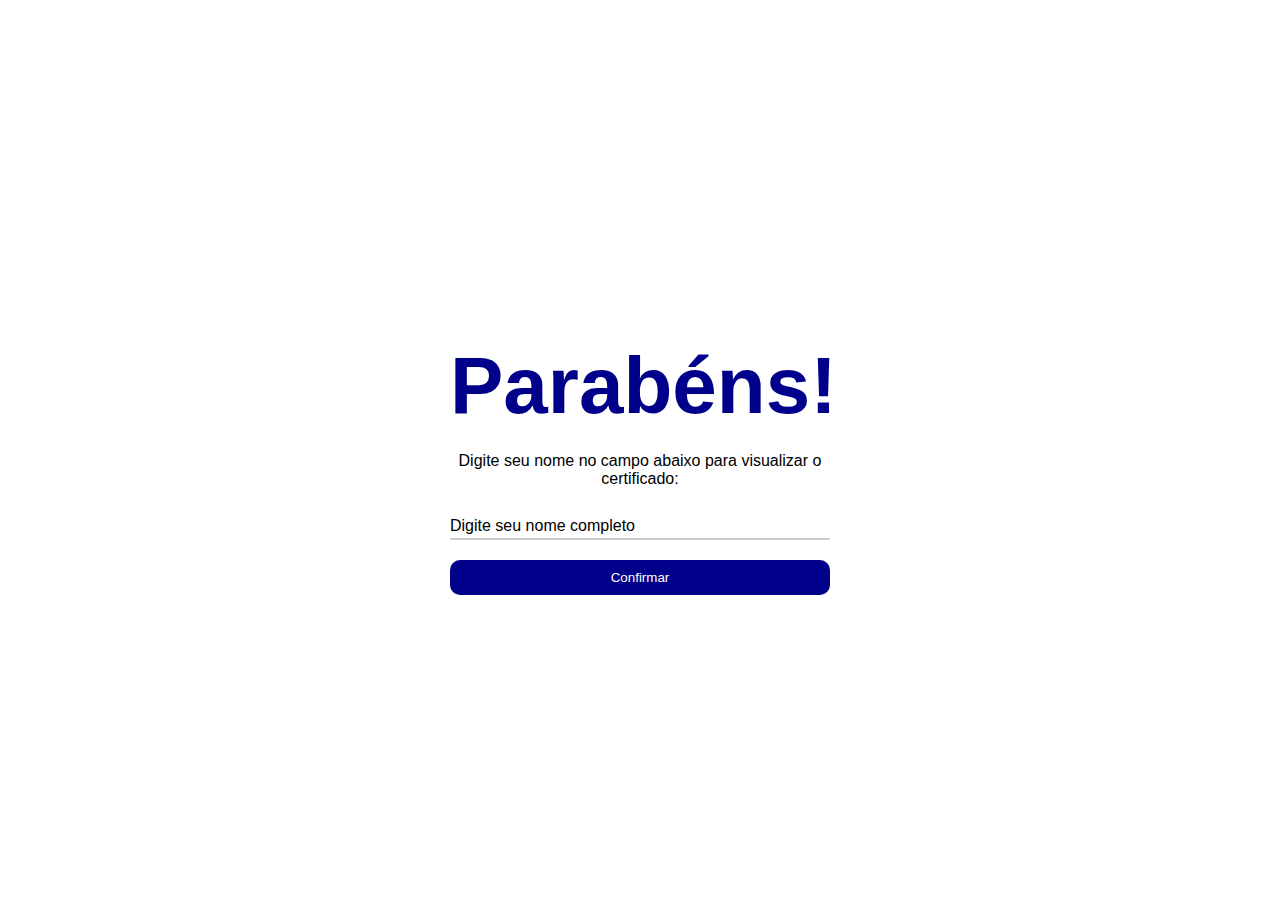
==== index.html @ 961e02dc "Add files via upload" ====
<!DOCTYPE html>
<link rel="stylesheet" href="style.css">
<html lang="pt-br">
    <head> 
        <meta charset="UTF-8">
        <meta http-equiv="X-UA-Compatible" content="IE=edge">
        <meta name="viewport" content="widht=device-width, initial-scale=1.0">
        <title>CEVA Logistics - Certificado</title>
    </head>
<body>
    <section class="form-container">
        <div class="container">
            <form action="certificado.html" method="GET">
                <h1>Parabéns!</h1>
                <p>Digite seu nome no campo abaixo para visualizar o certificado:</p>
                <div class="input-single">
                    <input type="text" name="nomebox" id="nomebox" class="input" autocomplete="off" required>
                    <label for="nomebox">Digite seu nome completo</label>
                </div>
                <button type="submit">Confirmar</button>
            
            </form>
        </div>
    </section>
</body>


</html>
---- style.css ----
*{
    margin: 0;
    padding: 0;
    box-sizing: border-box;
    font-family:Arial, Helvetica, sans-serif;
}

body {
    width: 100%;
    height: 100vh;
    background-image: url(https://photos.watchmedier.dk/watchmedier/resize:fill:3840:0:0/plain/https://photos.watchmedier.dk/Images/article13032092.ece/ALTERNATES/schema-16_9/doc7g2tyjh7rzki6k2mmv4.jpg);
    background-position: center;
    background-repeat: no-repeat;
    background-size: cover;
    display: flex;
    align-items: center;
    justify-content: center;
}

.container{
    max-width: 1280px;
    margin: 0 auto;
    padding: 0 4%;
}

form{
    background-color:white;
    max-width: 500px;
    height: 300px;
    padding: 40px;
    border-radius: 20px;
}

form h1{
    text-align: center;
    font-size: 80px;
    color:darkblue;
}

form p{
    text-align: center;
    margin: 20px 0;
}

.input-single{
    position: relative;
    margin: 20px 0;
}

.input-single label{
    position: absolute;
    left: 0;
    bottom: 5px;
    transition: all 0.2s;
    cursor: text;
}

button{
    width: 100%;
    text-align: center; 
    padding: 10px 20px;
    border: 0;
    border-radius: 10px;
    background-color: darkblue;
    color: white;
    cursor: pointer;
}
.input{
    width: 100%;
    border: 0;
    border-bottom: 2px solid #ccc;
    padding: 5px;
    font-size: 17px;
    outline: 0;
}

form .input-single .input:focus ~ label,
form .input-single .input:valid ~ label{
    transform: translateY(-24px);
    font-size: 12px;
    color: blue;
}

.btn{
    width: 100%;
    text-align: center;
}

form input[type=button]{
    padding: 10px 40px;
    border: 0;
    border-radius: 10px;
    background-color: blue;
    color: white;
    cursor: pointer;
}
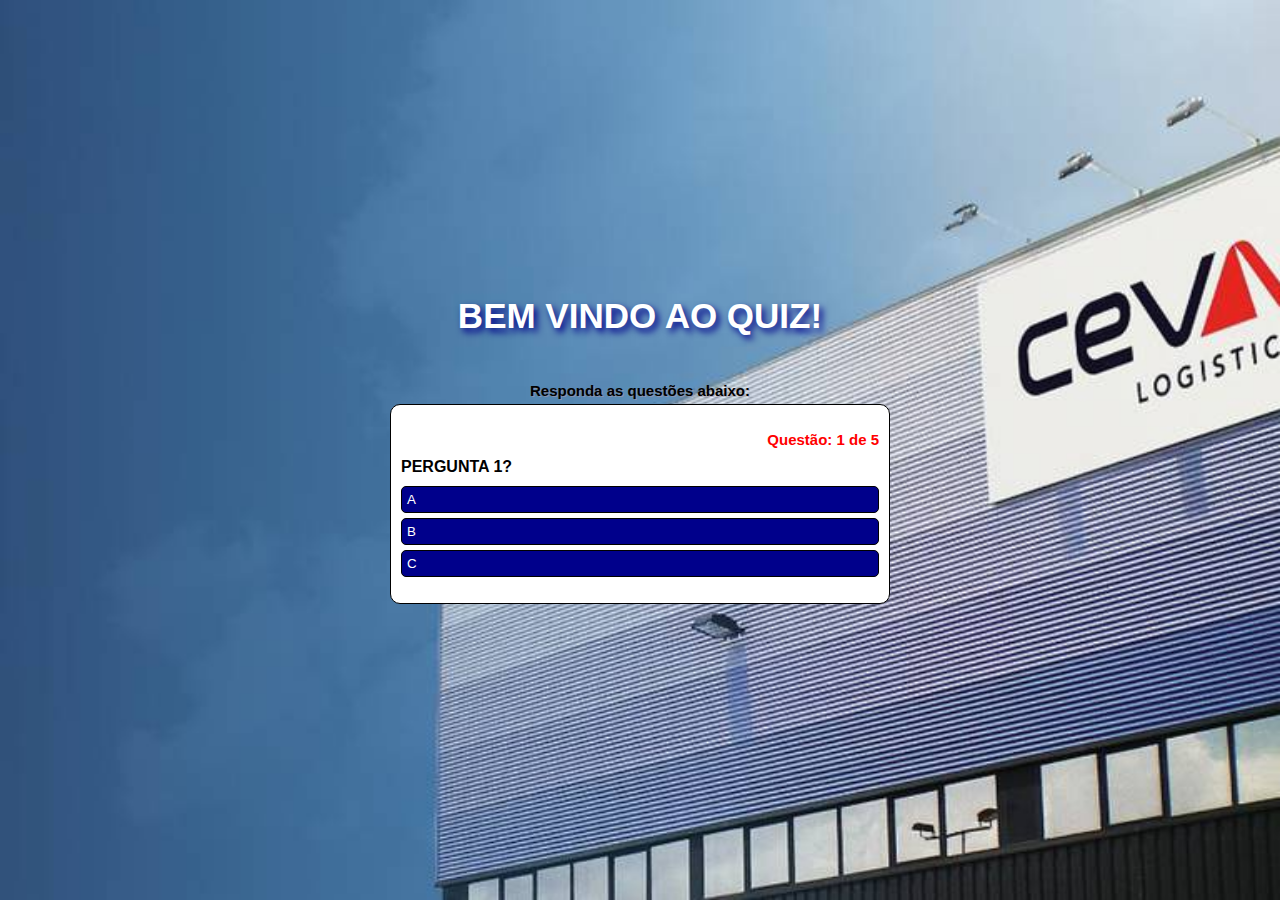
==== commit 6ee47a77: "Add files via upload" ====
--- a/index.html
+++ b/index.html
@@ -1,28 +1,33 @@
-<!DOCTYPE html>
-<link rel="stylesheet" href="style.css">
-<html lang="pt-br">
-    <head> 
-        <meta charset="UTF-8">
-        <meta http-equiv="X-UA-Compatible" content="IE=edge">
-        <meta name="viewport" content="widht=device-width, initial-scale=1.0">
-        <title>CEVA Logistics - Certificado</title>
-    </head>
-<body>
-    <section class="form-container">
-        <div class="container">
-            <form action="certificado.html" method="GET">
-                <h1>Parabéns!</h1>
-                <p>Digite seu nome no campo abaixo para visualizar o certificado:</p>
-                <div class="input-single">
-                    <input type="text" name="nomebox" id="nomebox" class="input" autocomplete="off" required>
-                    <label for="nomebox">Digite seu nome completo</label>
-                </div>
-                <button type="submit">Confirmar</button>
-            
-            </form>
-        </div>
-    </section>
-</body>
-
-
+<!DOCTYPE html>
+<html lang="en">
+<head>
+  <meta charset="UTF-8">
+  <meta http-equiv="X-UA-Compatible" content="IE=edge">
+  <meta name="viewport" content="width=device-width, initial-scale=1.0">
+  <title>Quiz: Operação CGS Boticário</title>
+
+  <link rel="stylesheet" href="style.css">
+</head>
+<body>
+
+  <h2>BEM VINDO AO QUIZ!</h2><br></br>
+  <h3><b>Responda as questões abaixo:</b></h3>
+  <main>
+    <div class="content">
+      <span class="spnQtd"></span>
+      <span class="question"></span>
+      <div class="answers"></div>
+    </div>
+    <div class="restart">
+      <span></span>
+      <button>Reiniciar</button>
+    </div>
+    <div class="finish">
+      <span></span>
+      <button>Finalizar</button>
+    </div>
+  </main>
+  
+  <script src="script.js" type="module"></script>
+</body>
 </html>--- a/style.css
+++ b/style.css
@@ -1,96 +1,112 @@
-*{
-    margin: 0;
-    padding: 0;
-    box-sizing: border-box;
-    font-family:Arial, Helvetica, sans-serif;
-}
-
-body {
-    width: 100%;
-    height: 100vh;
-    background-image: url(https://photos.watchmedier.dk/watchmedier/resize:fill:3840:0:0/plain/https://photos.watchmedier.dk/Images/article13032092.ece/ALTERNATES/schema-16_9/doc7g2tyjh7rzki6k2mmv4.jpg);
-    background-position: center;
-    background-repeat: no-repeat;
-    background-size: cover;
-    display: flex;
-    align-items: center;
-    justify-content: center;
-}
-
-.container{
-    max-width: 1280px;
-    margin: 0 auto;
-    padding: 0 4%;
-}
-
-form{
-    background-color:white;
-    max-width: 500px;
-    height: 300px;
-    padding: 40px;
-    border-radius: 20px;
-}
-
-form h1{
-    text-align: center;
-    font-size: 80px;
-    color:darkblue;
-}
-
-form p{
-    text-align: center;
-    margin: 20px 0;
-}
-
-.input-single{
-    position: relative;
-    margin: 20px 0;
-}
-
-.input-single label{
-    position: absolute;
-    left: 0;
-    bottom: 5px;
-    transition: all 0.2s;
-    cursor: text;
-}
-
-button{
-    width: 100%;
-    text-align: center; 
-    padding: 10px 20px;
-    border: 0;
-    border-radius: 10px;
-    background-color: darkblue;
-    color: white;
-    cursor: pointer;
-}
-.input{
-    width: 100%;
-    border: 0;
-    border-bottom: 2px solid #ccc;
-    padding: 5px;
-    font-size: 17px;
-    outline: 0;
-}
-
-form .input-single .input:focus ~ label,
-form .input-single .input:valid ~ label{
-    transform: translateY(-24px);
-    font-size: 12px;
-    color: blue;
-}
-
-.btn{
-    width: 100%;
-    text-align: center;
-}
-
-form input[type=button]{
-    padding: 10px 40px;
-    border: 0;
-    border-radius: 10px;
-    background-color: blue;
-    color: white;
-    cursor: pointer;
+@import url('https://fonts.googleapis.com/css2?family=Poppins:wght@400;500;600&display=swap');
+
+* {
+  margin: 0;
+  padding: 0;
+  box-sizing: border-box;
+  font-family: Arial, Helvetica, sans-serif
+}
+
+body {
+  background-image: url(fundoindex2.jpg);
+  height: 100vh;
+  background-position: center;
+  background-repeat: no-repeat;
+  background-size: cover;
+  display: flex;
+  align-items: center;
+  justify-content: center;
+  flex-direction: column;
+  gap: 5px;
+}
+
+body h2 {
+  color: white;
+  font-size: 35px;
+  text-shadow: darkblue 0.1em 0.1em 0.2em
+}
+
+body h3{
+  color: black;
+  font-size: 15px;
+  text-shadow:#A9A9 1px 1px;
+}
+
+span {
+  color:black;
+  font-weight: bold;
+}
+
+main {
+  background-color: white;
+  padding: 10px;
+  border-radius: 10px;
+  width: 100%;
+  max-width: 500px;
+  min-height: 200px;
+  display: flex;
+  align-items: center;
+  justify-content: center;
+  color: black;
+  border: 1px solid black;
+}
+
+.content {
+  display: flex;
+  flex-direction: column;
+  width: 100%;
+  gap: 10px;
+  color:white;
+}
+
+.spnQtd {
+  text-align: end;
+  font-weight: bold;
+  color:red;
+  font-size: 15px;
+}
+
+.answers {
+  display: flex;
+  flex-direction: column;
+  gap: 5px;
+}
+
+button {
+  width: 100%;
+  text-align: start;
+  padding: 5px;
+  border: none;
+  border-radius: 5px;
+  cursor: pointer;
+  background-color: darkblue;
+  border: 1px solid black;
+  color: white;
+}
+
+.finish {
+  display: none;
+  flex-direction: column;
+  gap: 10px;
+}
+
+.restart {
+  display: none;
+  flex-direction: column;
+  gap: 10px;
+}
+
+.finish button {
+  text-align: center;
+  background-color: green;
+  color:white;
+}
+.restart button {
+  text-align: center;
+  background-color: red;
+  color: white;
+}
+
+.answers button {
+  color: white;
 }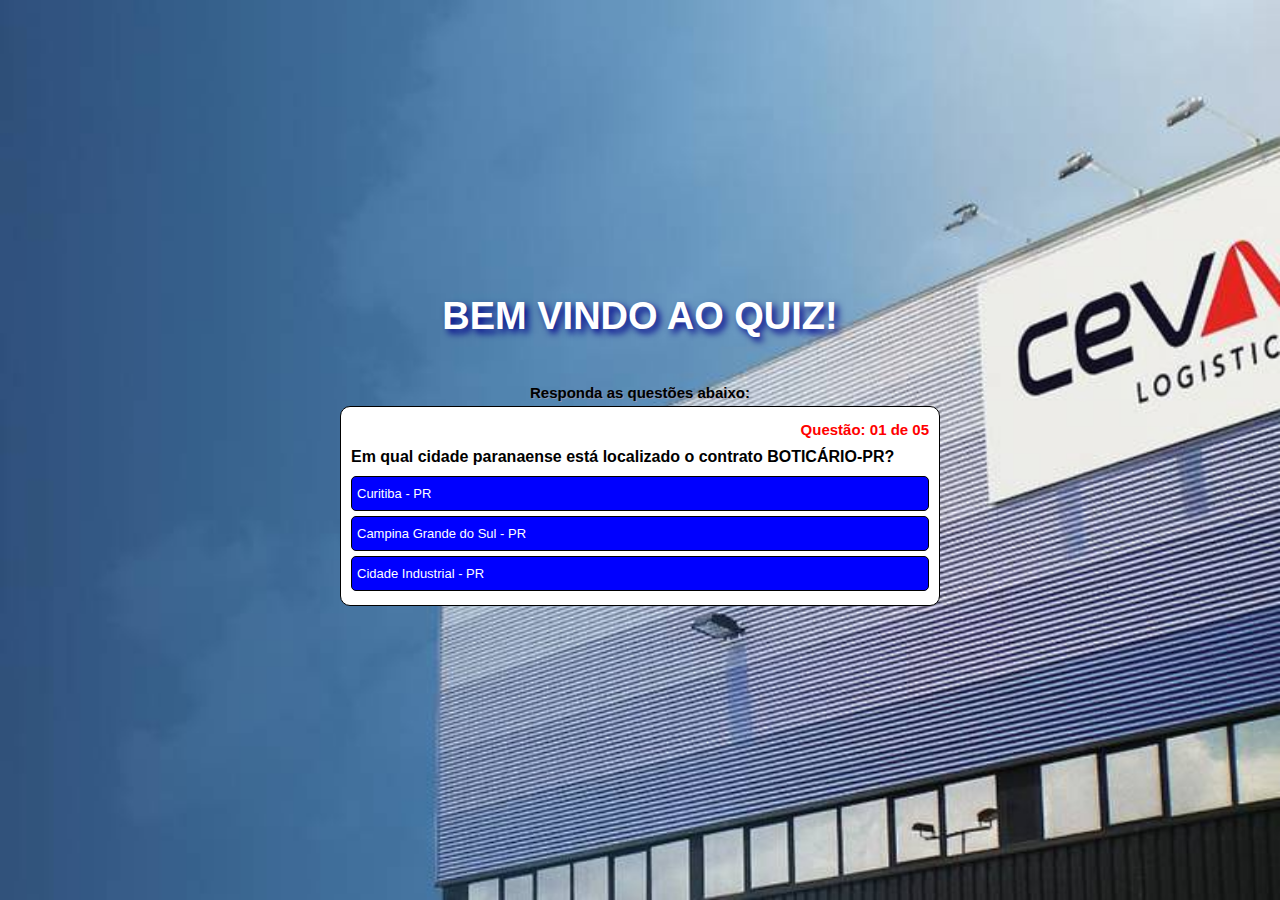
==== commit 84f660c1: "Add files via upload" ====
--- a/index.html
+++ b/index.html
@@ -4,7 +4,7 @@
   <meta charset="UTF-8">
   <meta http-equiv="X-UA-Compatible" content="IE=edge">
   <meta name="viewport" content="width=device-width, initial-scale=1.0">
-  <title>Quiz: Operação CGS Boticário</title>
+  <title>Quiz: Operação Boticário-PR</title>
 
   <link rel="stylesheet" href="style.css">
 </head>
--- a/style.css
+++ b/style.css
@@ -22,7 +22,7 @@
 
 body h2 {
   color: white;
-  font-size: 35px;
+  font-size: 38px;
   text-shadow: darkblue 0.1em 0.1em 0.2em
 }
 
@@ -42,7 +42,7 @@
   padding: 10px;
   border-radius: 10px;
   width: 100%;
-  max-width: 500px;
+  max-width: 600px;
   min-height: 200px;
   display: flex;
   align-items: center;
@@ -74,12 +74,13 @@
 
 button {
   width: 100%;
+  height: 35px;
   text-align: start;
   padding: 5px;
   border: none;
   border-radius: 5px;
   cursor: pointer;
-  background-color: darkblue;
+  background-color: blue;
   border: 1px solid black;
   color: white;
 }
@@ -109,4 +110,5 @@
 
 .answers button {
   color: white;
+  font-size: 13px;
 }